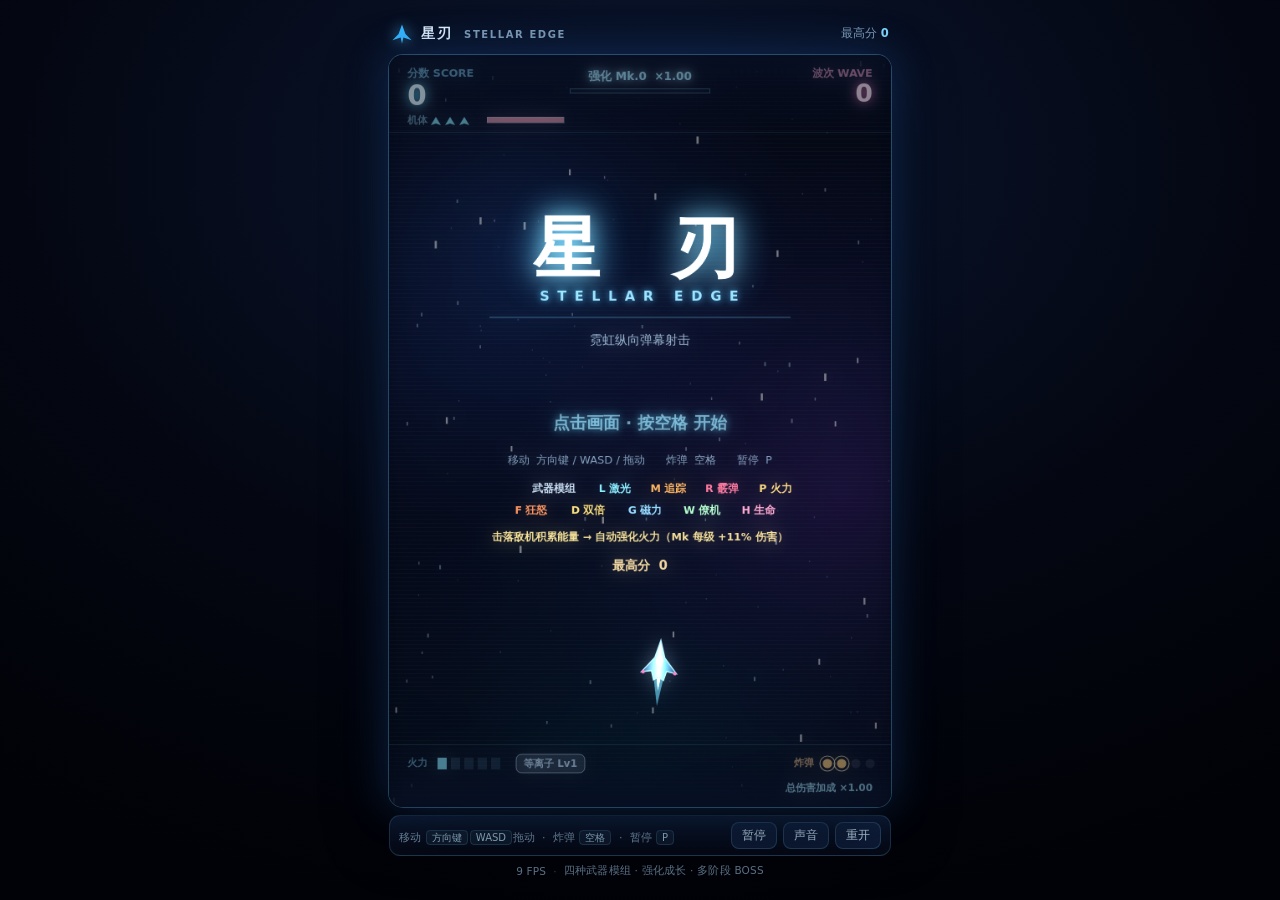
==== index.html @ 7e631aee "初始提交：星刃 STELLAR EDGE 纯 Canvas 2D 纵版弹幕射击，零运行时依赖（无框架、无构建步骤）。  - 四种武器模组：等离子 / 激光（贯穿光束）/ 追踪（锁敌导弹）/ 霰弹（扇形" ====
<!DOCTYPE html>
<html lang="zh-CN">
<head>
<meta charset="utf-8">
<meta name="viewport" content="width=device-width, initial-scale=1, maximum-scale=1, user-scalable=no, viewport-fit=cover">
<meta name="theme-color" content="#03040c">
<title>星刃 STELLAR EDGE — 霓虹纵向弹幕射击</title>
<meta name="description" content="纯 Canvas 实现的霓虹纵版弹幕射击：四种武器模组、强化成长系统、多阶段 BOSS、粒子与泛光特效。零依赖，打开即玩。">
<meta property="og:title" content="星刃 STELLAR EDGE">
<meta property="og:description" content="霓虹纵向弹幕射击 · 四种武器模组 · 强化成长 · 多阶段 BOSS">
<meta property="og:type" content="website">
<link rel="icon" href="data:image/svg+xml,%3Csvg xmlns='http://www.w3.org/2000/svg' viewBox='0 0 32 32'%3E%3Cpath d='M16 2 L21 16 L30 25 L18 21 L16 30 L14 21 L2 25 L11 16 Z' fill='%2335b6ff'/%3E%3C/svg%3E">
<link rel="stylesheet" href="style.css">
</head>
<body>

<div class="app">

  <header class="topbar">
    <span class="logo" aria-hidden="true">
      <svg width="22" height="22" viewBox="0 0 32 32"><path d="M16 2 L21 16 L30 25 L18 21 L16 30 L14 21 L2 25 L11 16 Z" fill="currentColor"/></svg>
    </span>
    <h1 class="brand">星刃 <span>STELLAR EDGE</span></h1>
    <span class="best">最高分 <b id="bestTop">0</b></span>
  </header>

  <div class="stage">
    <canvas id="stage" width="600" height="900" aria-label="游戏画面"></canvas>
    <canvas id="bloom" width="150" height="225" hidden></canvas>
  </div>

  <div class="rail">
    <div class="rail-left">
      <span class="hint">移动 <kbd>方向键</kbd><kbd>WASD</kbd>拖动 &nbsp;·&nbsp; 炸弹 <kbd>空格</kbd> &nbsp;·&nbsp; 暂停 <kbd>P</kbd></span>
    </div>
    <div class="rail-right">
      <button id="btnPause" class="btn" type="button">暂停</button>
      <button id="btnSound" class="btn" type="button">声音</button>
      <button id="btnRestart" class="btn" type="button">重开</button>
    </div>
  </div>

  <p class="foot">
    <span id="fps">-- FPS</span>
    <span class="sep">·</span>
    <span>四种武器模组 · 强化成长 · 多阶段 BOSS</span>
  </p>

</div>

<script src="game.js"></script>
</body>
</html>
---- style.css ----
:root {
  --bg-0: #010207;
  --bg-1: #05070f;
  --line: rgba(120, 215, 255, 0.18);
  --line-2: rgba(120, 215, 255, 0.34);
  --ink: #dff1ff;
  --ink-dim: #7f9db8;
  --accent: #35b6ff;
  --accent-soft: #a8ecff;
  --font: "Segoe UI", "Microsoft YaHei", "PingFang SC", "Hiragino Sans GB", system-ui, -apple-system, sans-serif;
}

* { box-sizing: border-box; }

html, body {
  margin: 0;
  padding: 0;
  height: 100%;
}

body {
  background:
    radial-gradient(1100px 760px at 50% 18%, rgba(30, 62, 128, 0.34), rgba(4, 7, 18, 0.97) 58%, var(--bg-0)),
    var(--bg-0);
  color: var(--ink);
  font-family: var(--font);
  -webkit-font-smoothing: antialiased;
  display: flex;
  align-items: center;
  justify-content: center;
  min-height: 100vh;
  min-height: 100dvh;
  padding: 10px;
  overflow: hidden;
  -webkit-tap-highlight-color: transparent;
}

.app {
  display: flex;
  flex-direction: column;
  align-items: center;
  gap: 8px;
  /* 画布尺寸：优先占满剩余高度，窄屏时按宽度收敛，始终保持 2:3 */
  --shmup-h: min(calc(100dvh - 148px), 132vw);
  --shmup-w: calc(var(--shmup-h) * 2 / 3);
}

@supports not (height: 100dvh) {
  .app { --shmup-h: min(calc(100vh - 148px), 132vw); }
}

/* ---------- 顶栏 ---------- */

.topbar {
  width: var(--shmup-w);
  display: flex;
  align-items: center;
  gap: 8px;
  padding: 0 2px 2px;
}

.logo {
  color: var(--accent);
  display: flex;
  filter: drop-shadow(0 0 7px rgba(90, 200, 255, 0.75));
}

.brand {
  margin: 0;
  font-size: 14px;
  font-weight: 650;
  letter-spacing: 0.14em;
  white-space: nowrap;
}

.brand span {
  font-size: 10px;
  font-weight: 600;
  letter-spacing: 0.16em;
  color: var(--ink-dim);
  margin-left: 4px;
}

.best {
  margin-left: auto;
  font-size: 11.5px;
  color: var(--ink-dim);
  white-space: nowrap;
}

.best b {
  color: #7fd8ff;
  font-variant-numeric: tabular-nums;
  font-weight: 700;
}

/* ---------- 画面 ---------- */

.stage {
  position: relative;
  line-height: 0;
}

#stage {
  display: block;
  height: var(--shmup-h);
  width: var(--shmup-w);
  border-radius: 14px;
  background: #03040c;
  touch-action: none;
  cursor: crosshair;
  box-shadow:
    0 0 0 1px rgba(120, 215, 255, 0.26),
    0 0 44px rgba(45, 130, 255, 0.26),
    0 22px 60px rgba(0, 0, 0, 0.66);
}

/* ---------- 控制栏 ---------- */

.rail {
  width: var(--shmup-w);
  display: flex;
  align-items: center;
  gap: 8px;
  justify-content: space-between;
  flex-wrap: wrap;
  padding: 6px 9px;
  border-radius: 11px;
  border: 1px solid var(--line);
  background: linear-gradient(180deg, rgba(14, 26, 52, 0.9), rgba(6, 10, 24, 0.9));
}

.rail-left {
  min-width: 0;
  overflow: hidden;
}

.hint {
  font-size: 11px;
  color: var(--ink-dim);
  white-space: nowrap;
}

kbd {
  font-family: inherit;
  font-size: 10px;
  padding: 1px 5px;
  margin: 0 1px;
  border-radius: 4px;
  border: 1px solid var(--line);
  background: rgba(120, 200, 255, 0.08);
  color: #a9cfe8;
}

.rail-right {
  display: flex;
  gap: 6px;
  flex: none;
}

.btn {
  min-width: 46px;
  height: 27px;
  padding: 0 9px;
  border-radius: 8px;
  cursor: pointer;
  font-family: inherit;
  font-size: 11.5px;
  color: #cfe9ff;
  border: 1px solid rgba(120, 215, 255, 0.22);
  background: rgba(20, 36, 70, 0.72);
  transition: background 0.15s, border-color 0.15s, transform 0.1s, opacity 0.15s;
}

.btn:hover {
  background: rgba(38, 78, 140, 0.92);
  border-color: rgba(140, 230, 255, 0.5);
}

.btn:active { transform: scale(0.95); }

.btn.is-off { opacity: 0.45; }

.btn:focus-visible {
  outline: 2px solid var(--accent);
  outline-offset: 1px;
}

/* ---------- 页脚 ---------- */

.foot {
  margin: 0;
  font-size: 10.5px;
  color: rgba(127, 157, 184, 0.75);
  letter-spacing: 0.02em;
  display: flex;
  gap: 7px;
  align-items: center;
}

.foot .sep { opacity: 0.5; }

#fps { font-variant-numeric: tabular-nums; }

/* ---------- 窄屏 / 矮屏 ---------- */

@media (max-height: 700px) {
  .foot { display: none; }
  .app { --shmup-h: min(calc(100dvh - 118px), 132vw); }
}

@media (max-width: 460px) {
  .hint { display: none; }
  .rail { justify-content: center; }
  .brand span { display: none; }
}
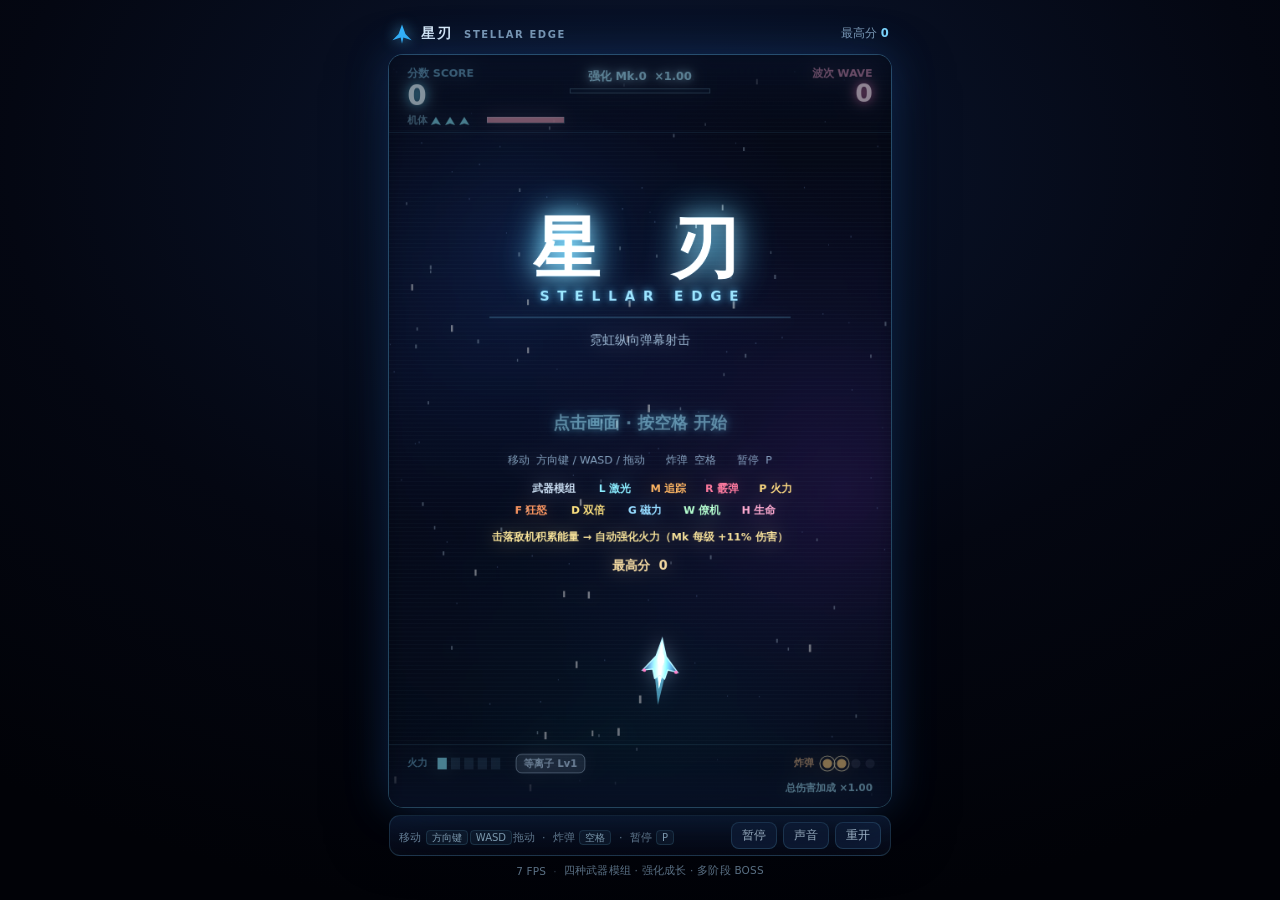
==== commit 1587c13d: "移动端：新增触摸浮动炸弹键 手机上原本没有任何炸弹入口（只绑了空格键），触屏完全用不了。  - 新增常驻画布右下角的浮动炸弹键，pointer: coarse 时显示  - 位置压在底部 HUD 条上" ====
--- a/index.html
+++ b/index.html
@@ -27,6 +27,17 @@
   <div class="stage">
     <canvas id="stage" width="600" height="900" aria-label="游戏画面"></canvas>
     <canvas id="bloom" width="150" height="225" hidden></canvas>
+
+    <!-- 触屏专用浮动炸弹键：常驻在画布底部 HUD 条上，不侵占可拖动区域 -->
+    <button id="btnBomb" class="bomb" type="button" aria-label="释放炸弹">
+      <svg class="bomb-ico" viewBox="0 0 24 24" width="20" height="20" aria-hidden="true">
+        <circle cx="11" cy="14" r="7" fill="none" stroke="currentColor" stroke-width="2"/>
+        <path d="M11 7 V4" fill="none" stroke="currentColor" stroke-width="2" stroke-linecap="round"/>
+        <path d="M8.6 3.4 h4.8" fill="none" stroke="currentColor" stroke-width="2" stroke-linecap="round"/>
+        <path d="M17.6 5.6 l2.4 -2.4" fill="none" stroke="currentColor" stroke-width="2" stroke-linecap="round"/>
+      </svg>
+      <span class="bomb-num" id="bombNum">2</span>
+    </button>
   </div>
 
   <div class="rail">
--- a/style.css
+++ b/style.css
@@ -202,6 +202,81 @@
 
 #fps { font-variant-numeric: tabular-nums; }
 
+/* ---------- 触屏浮动炸弹键 ---------- */
+
+.bomb {
+  position: absolute;
+  right: 12px;
+  bottom: 5px;                        /* 压在画布底部 HUD 条上，避开可拖动区域 */
+  width: 58px;
+  height: 58px;
+  border-radius: 50%;
+  display: none;                      /* 默认隐藏，仅触摸设备显示 */
+  flex-direction: column;
+  align-items: center;
+  justify-content: center;
+  gap: 0;
+  padding: 0;
+  cursor: pointer;
+  z-index: 2;
+  color: #ffd98a;
+  font-family: inherit;
+  border: 1px solid rgba(255, 205, 120, 0.55);
+  background: radial-gradient(circle at 50% 34%, rgba(96, 66, 12, 0.86), rgba(18, 13, 6, 0.82));
+  box-shadow:
+    0 0 0 1px rgba(255, 200, 120, 0.14),
+    0 0 26px rgba(255, 180, 60, 0.34),
+    0 4px 16px rgba(0, 0, 0, 0.5);
+  -webkit-backdrop-filter: blur(3px);
+  backdrop-filter: blur(3px);
+  touch-action: none;
+  -webkit-user-select: none;
+  user-select: none;
+  -webkit-touch-callout: none;
+  transition: transform 0.08s ease, opacity 0.15s ease, box-shadow 0.15s ease;
+}
+
+.bomb-ico { display: block; margin-top: 1px; }
+
+.bomb-num {
+  font-size: 13px;
+  font-weight: 700;
+  line-height: 1;
+  font-variant-numeric: tabular-nums;
+  margin-top: 1px;
+}
+
+.bomb:active {
+  transform: scale(0.88);
+  box-shadow:
+    0 0 0 2px rgba(255, 225, 160, 0.5),
+    0 0 40px rgba(255, 195, 80, 0.7);
+}
+
+.bomb.is-empty {
+  opacity: 0.34;
+  color: #9a9a9a;
+  border-color: rgba(150, 150, 150, 0.3);
+  background: rgba(18, 18, 22, 0.72);
+  box-shadow: none;
+}
+
+/* ---------- 触摸设备增强 ---------- */
+
+@media (pointer: coarse) {
+  .bomb { display: flex; }
+
+  /* 手指触控目标放大到接近 44px 建议值 */
+  .btn {
+    min-width: 60px;
+    height: 42px;
+    font-size: 13.5px;
+    border-radius: 10px;
+  }
+  .rail { padding: 8px 10px; gap: 10px; }
+  .rail-right { gap: 8px; }
+}
+
 /* ---------- 窄屏 / 矮屏 ---------- */
 
 @media (max-height: 700px) {
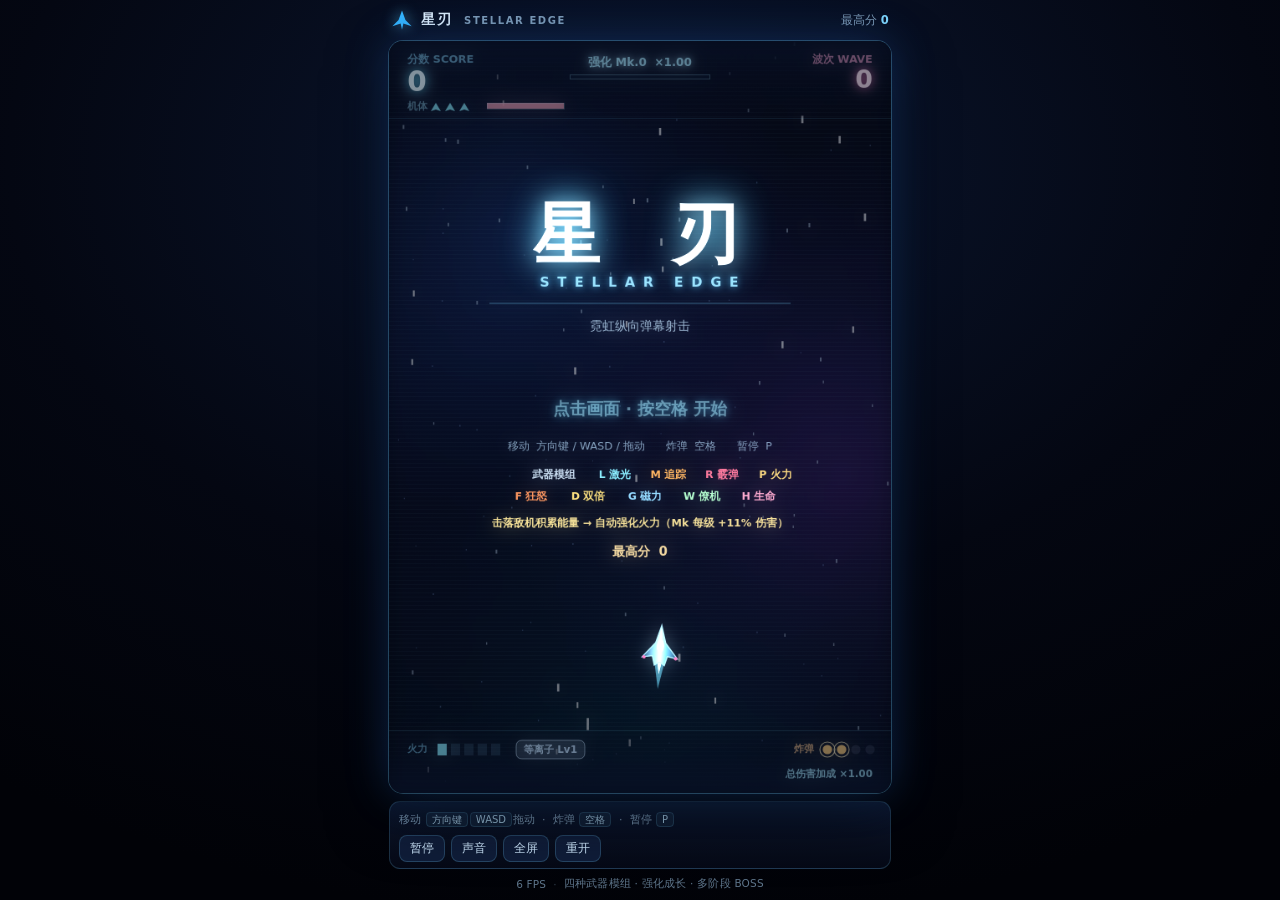
==== commit 4329cb92: "手机体验包 + 修 4 个真实缺陷 A 组（真实缺陷）:  - 开局那次触摸现在会继续建立拖动锚点：以前 pointerdown 命中标题页后直接 return，手机上点开游戏必须抬手再按一次才拖得动" ====
--- a/index.html
+++ b/index.html
@@ -10,6 +10,13 @@
 <meta property="og:description" content="霓虹纵向弹幕射击 · 四种武器模组 · 强化成长 · 多阶段 BOSS">
 <meta property="og:type" content="website">
 <link rel="icon" href="data:image/svg+xml,%3Csvg xmlns='http://www.w3.org/2000/svg' viewBox='0 0 32 32'%3E%3Cpath d='M16 2 L21 16 L30 25 L18 21 L16 30 L14 21 L2 25 L11 16 Z' fill='%2335b6ff'/%3E%3C/svg%3E">
+<link rel="icon" type="image/png" sizes="32x32" href="favicon-32.png">
+<link rel="apple-touch-icon" href="apple-touch-icon.png">
+<link rel="manifest" href="manifest.json">
+<meta name="mobile-web-app-capable" content="yes">
+<meta name="apple-mobile-web-app-capable" content="yes">
+<meta name="apple-mobile-web-app-title" content="星刃">
+<meta name="apple-mobile-web-app-status-bar-style" content="black-translucent">
 <link rel="stylesheet" href="style.css">
 </head>
 <body>
@@ -47,6 +54,7 @@
     <div class="rail-right">
       <button id="btnPause" class="btn" type="button">暂停</button>
       <button id="btnSound" class="btn" type="button">声音</button>
+      <button id="btnFull" class="btn" type="button">全屏</button>
       <button id="btnRestart" class="btn" type="button">重开</button>
     </div>
   </div>
--- a/style.css
+++ b/style.css
@@ -16,6 +16,9 @@
   margin: 0;
   padding: 0;
   height: 100%;
+  /* 拖飞机时禁止下拉刷新 / 橡皮筋滚动打断游戏 */
+  overscroll-behavior: none;
+  overscroll-behavior-y: none;
 }
 
 body {
@@ -43,6 +46,10 @@
   /* 画布尺寸：优先占满剩余高度，窄屏时按宽度收敛，始终保持 2:3 */
   --shmup-h: min(calc(100dvh - 148px), 132vw);
   --shmup-w: calc(var(--shmup-h) * 2 / 3);
+  /* 长按不选中文字、不弹出 iOS 长按菜单 */
+  -webkit-user-select: none;
+  user-select: none;
+  -webkit-touch-callout: none;
 }
 
 @supports not (height: 100dvh) {
@@ -169,6 +176,7 @@
   color: #cfe9ff;
   border: 1px solid rgba(120, 215, 255, 0.22);
   background: rgba(20, 36, 70, 0.72);
+  touch-action: manipulation;   /* 干掉双击缩放延迟 */
   transition: background 0.15s, border-color 0.15s, transform 0.1s, opacity 0.15s;
 }
 
@@ -206,10 +214,11 @@
 
 .bomb {
   position: absolute;
-  right: 12px;
-  bottom: 5px;                        /* 压在画布底部 HUD 条上，避开可拖动区域 */
-  width: 58px;
-  height: 58px;
+  /* 随画布高度缩放：矮屏上自动变小，保证顶边不越过机体可达的最高处(画布 y=816) */
+  right: calc(var(--shmup-h) * 0.022);
+  bottom: calc(var(--shmup-h) * 0.008);
+  width: clamp(40px, calc(var(--shmup-h) * 0.075), 62px);
+  height: clamp(40px, calc(var(--shmup-h) * 0.075), 62px);
   border-radius: 50%;
   display: none;                      /* 默认隐藏，仅触摸设备显示 */
   flex-direction: column;
@@ -236,10 +245,15 @@
   transition: transform 0.08s ease, opacity 0.15s ease, box-shadow 0.15s ease;
 }
 
-.bomb-ico { display: block; margin-top: 1px; }
+.bomb-ico {
+  display: block;
+  width: clamp(15px, calc(var(--shmup-h) * 0.028), 24px);
+  height: clamp(15px, calc(var(--shmup-h) * 0.028), 24px);
+  margin-top: 1px;
+}
 
 .bomb-num {
-  font-size: 13px;
+  font-size: clamp(11px, calc(var(--shmup-h) * 0.019), 16px);
   font-weight: 700;
   line-height: 1;
   font-variant-numeric: tabular-nums;
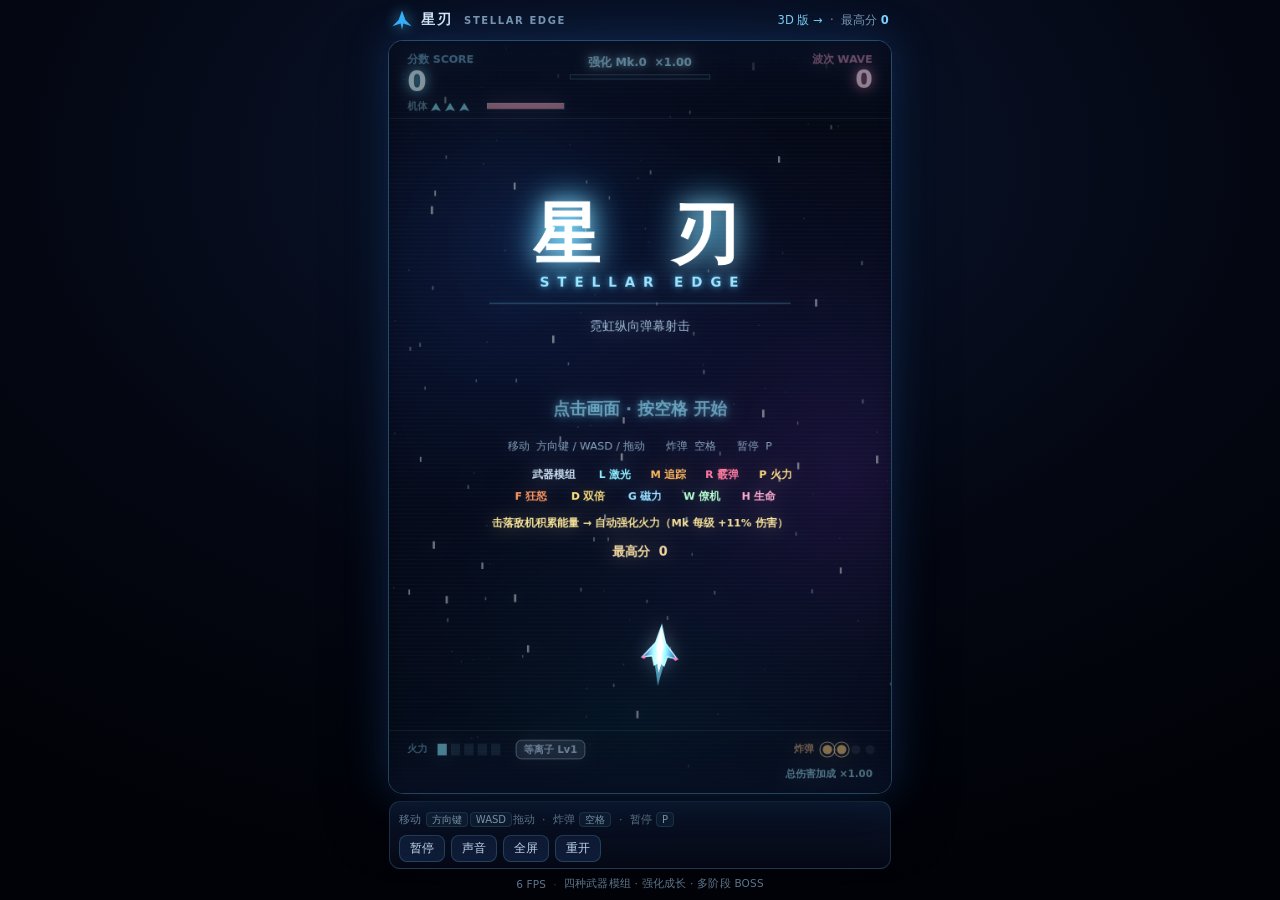
==== commit fbf0a9db: "新增 3D 版（Three.js 真 3D）+ 手机体验包 + 修 4 个真实缺陷 3D 版（3d.html）:  - 架构上把模拟层与渲染层彻底分开：3d/sim.js 是纯逻辑、不 import " ====
--- a/index.html
+++ b/index.html
@@ -28,7 +28,7 @@
       <svg width="22" height="22" viewBox="0 0 32 32"><path d="M16 2 L21 16 L30 25 L18 21 L16 30 L14 21 L2 25 L11 16 Z" fill="currentColor"/></svg>
     </span>
     <h1 class="brand">星刃 <span>STELLAR EDGE</span></h1>
-    <span class="best">最高分 <b id="bestTop">0</b></span>
+    <span class="best"><a href="./3d.html" style="color:#7fd8ff;text-decoration:none">3D 版 →</a> &nbsp;·&nbsp; 最高分 <b id="bestTop">0</b></span>
   </header>
 
   <div class="stage">
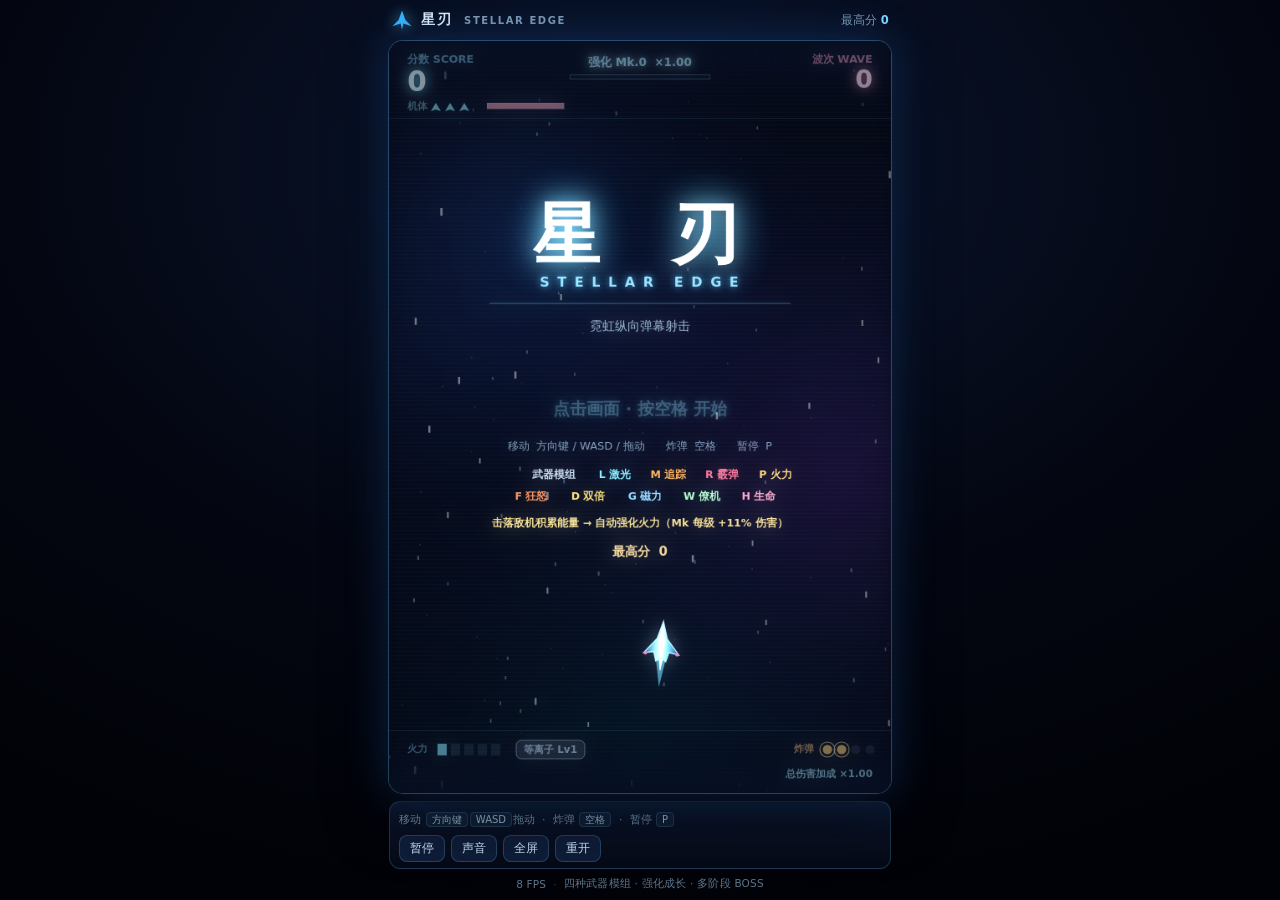
==== commit e971185e: "删除 3D 版 3D 版（Three.js 渲染的透视战场）在真机上表现为整块黑画布，排查未完成即决定下架。 本次删除 3D 版的全部实现与它专属的依赖：  - 3d.html、3d/（sim.js " ====
--- a/index.html
+++ b/index.html
@@ -28,7 +28,7 @@
       <svg width="22" height="22" viewBox="0 0 32 32"><path d="M16 2 L21 16 L30 25 L18 21 L16 30 L14 21 L2 25 L11 16 Z" fill="currentColor"/></svg>
     </span>
     <h1 class="brand">星刃 <span>STELLAR EDGE</span></h1>
-    <span class="best"><a href="./3d.html" style="color:#7fd8ff;text-decoration:none">3D 版 →</a> &nbsp;·&nbsp; 最高分 <b id="bestTop">0</b></span>
+    <span class="best">最高分 <b id="bestTop">0</b></span>
   </header>
 
   <div class="stage">
